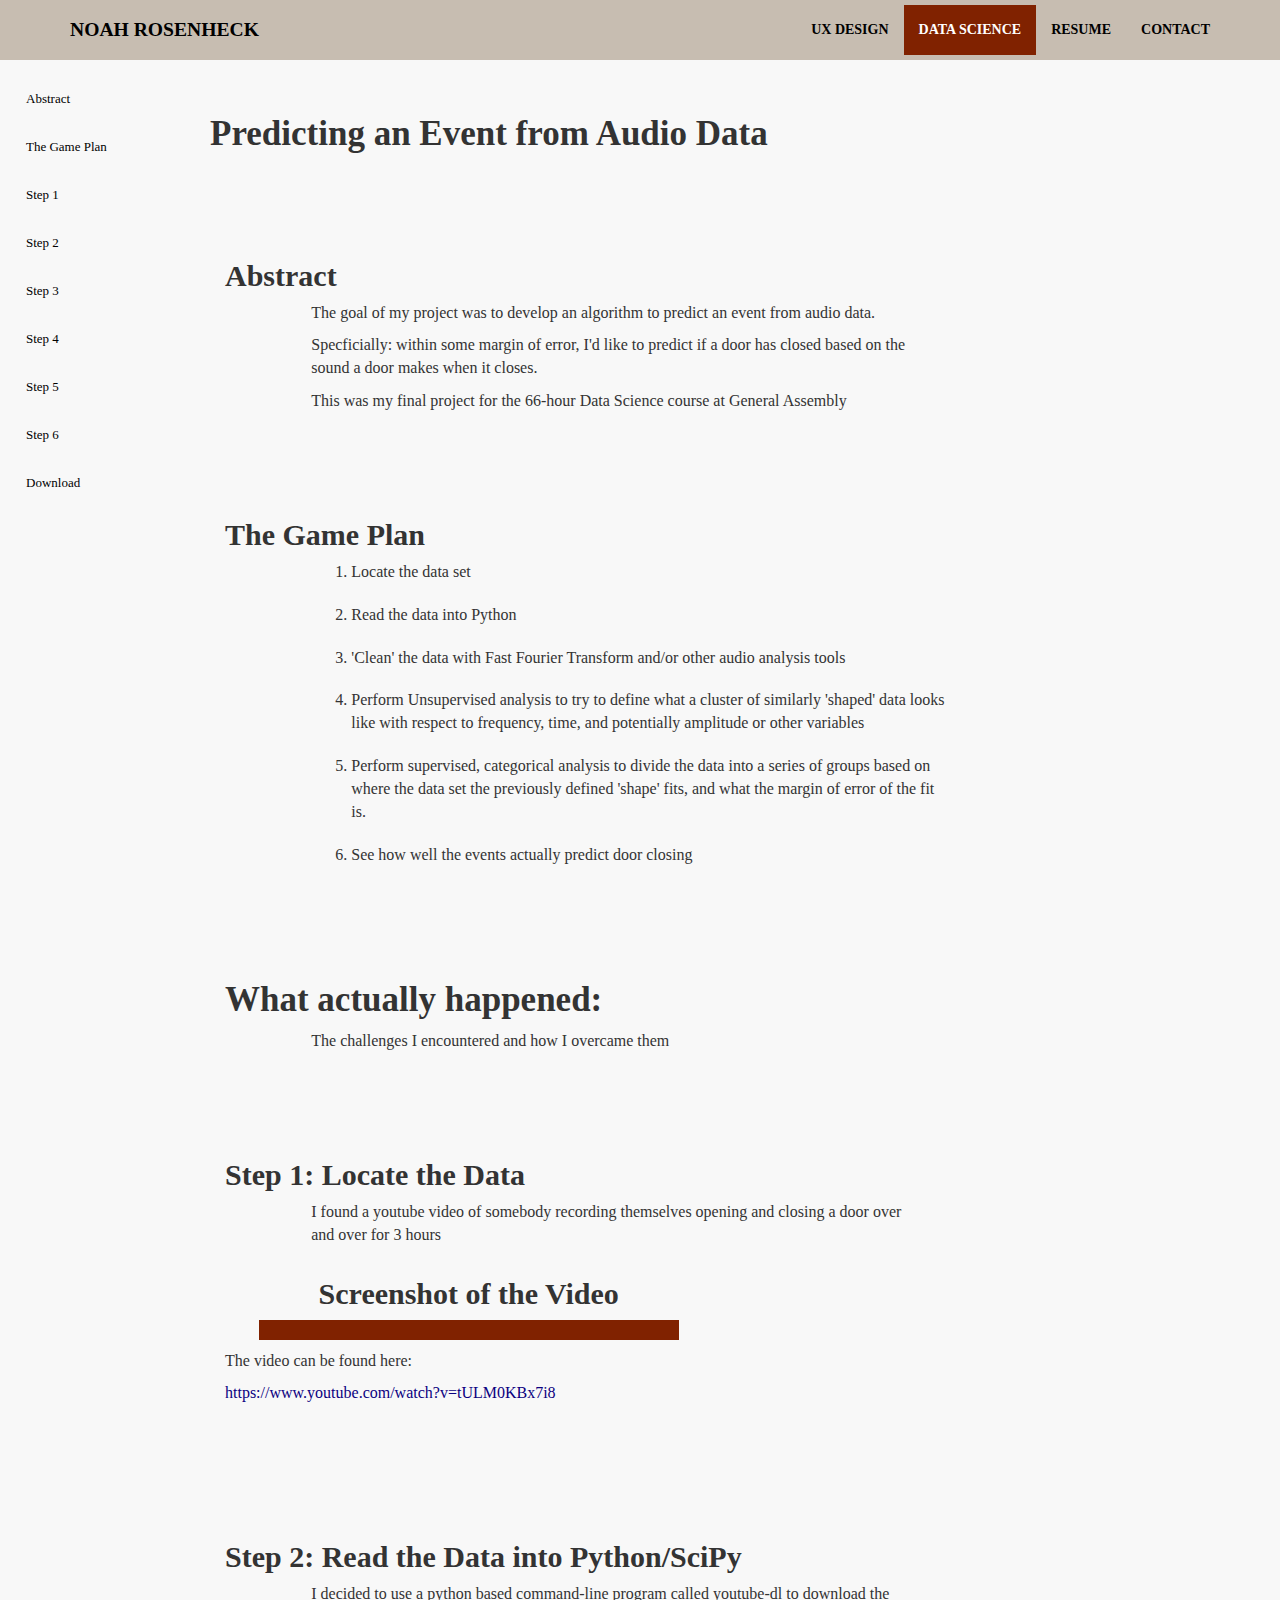
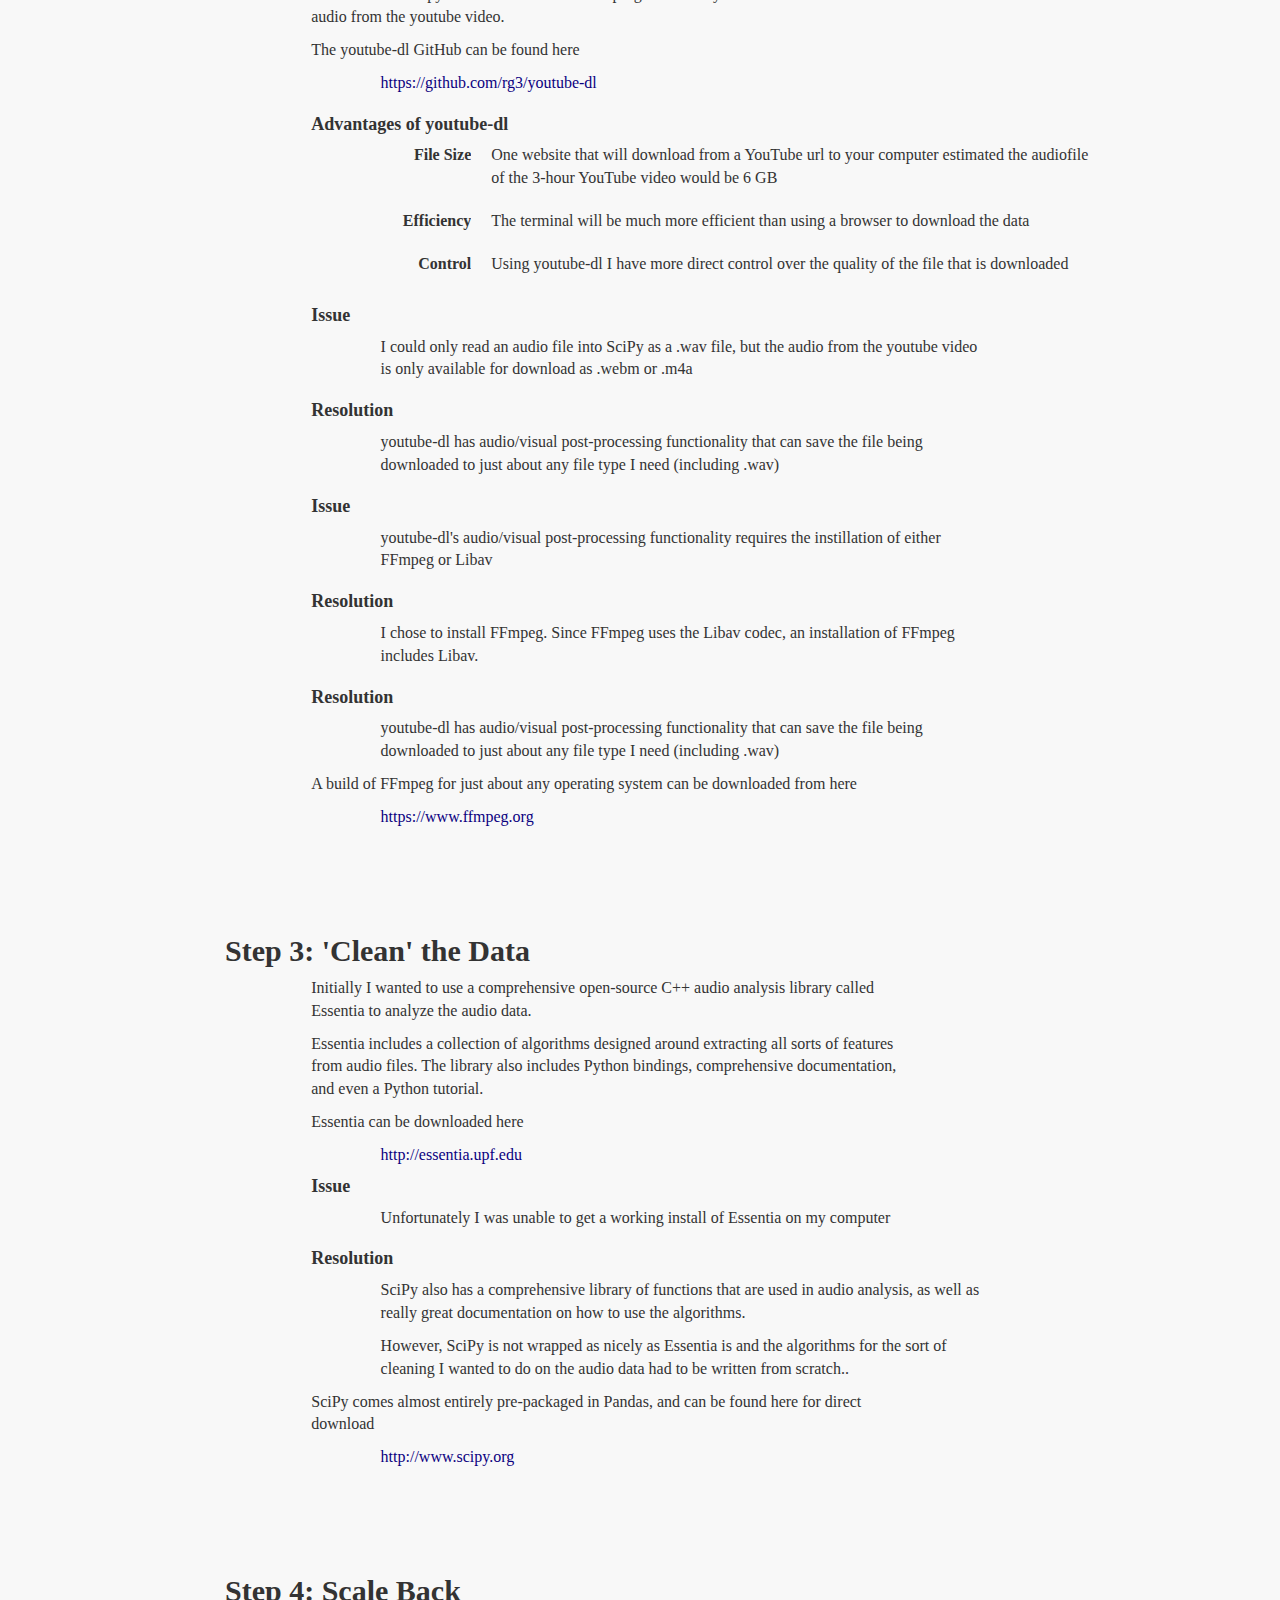
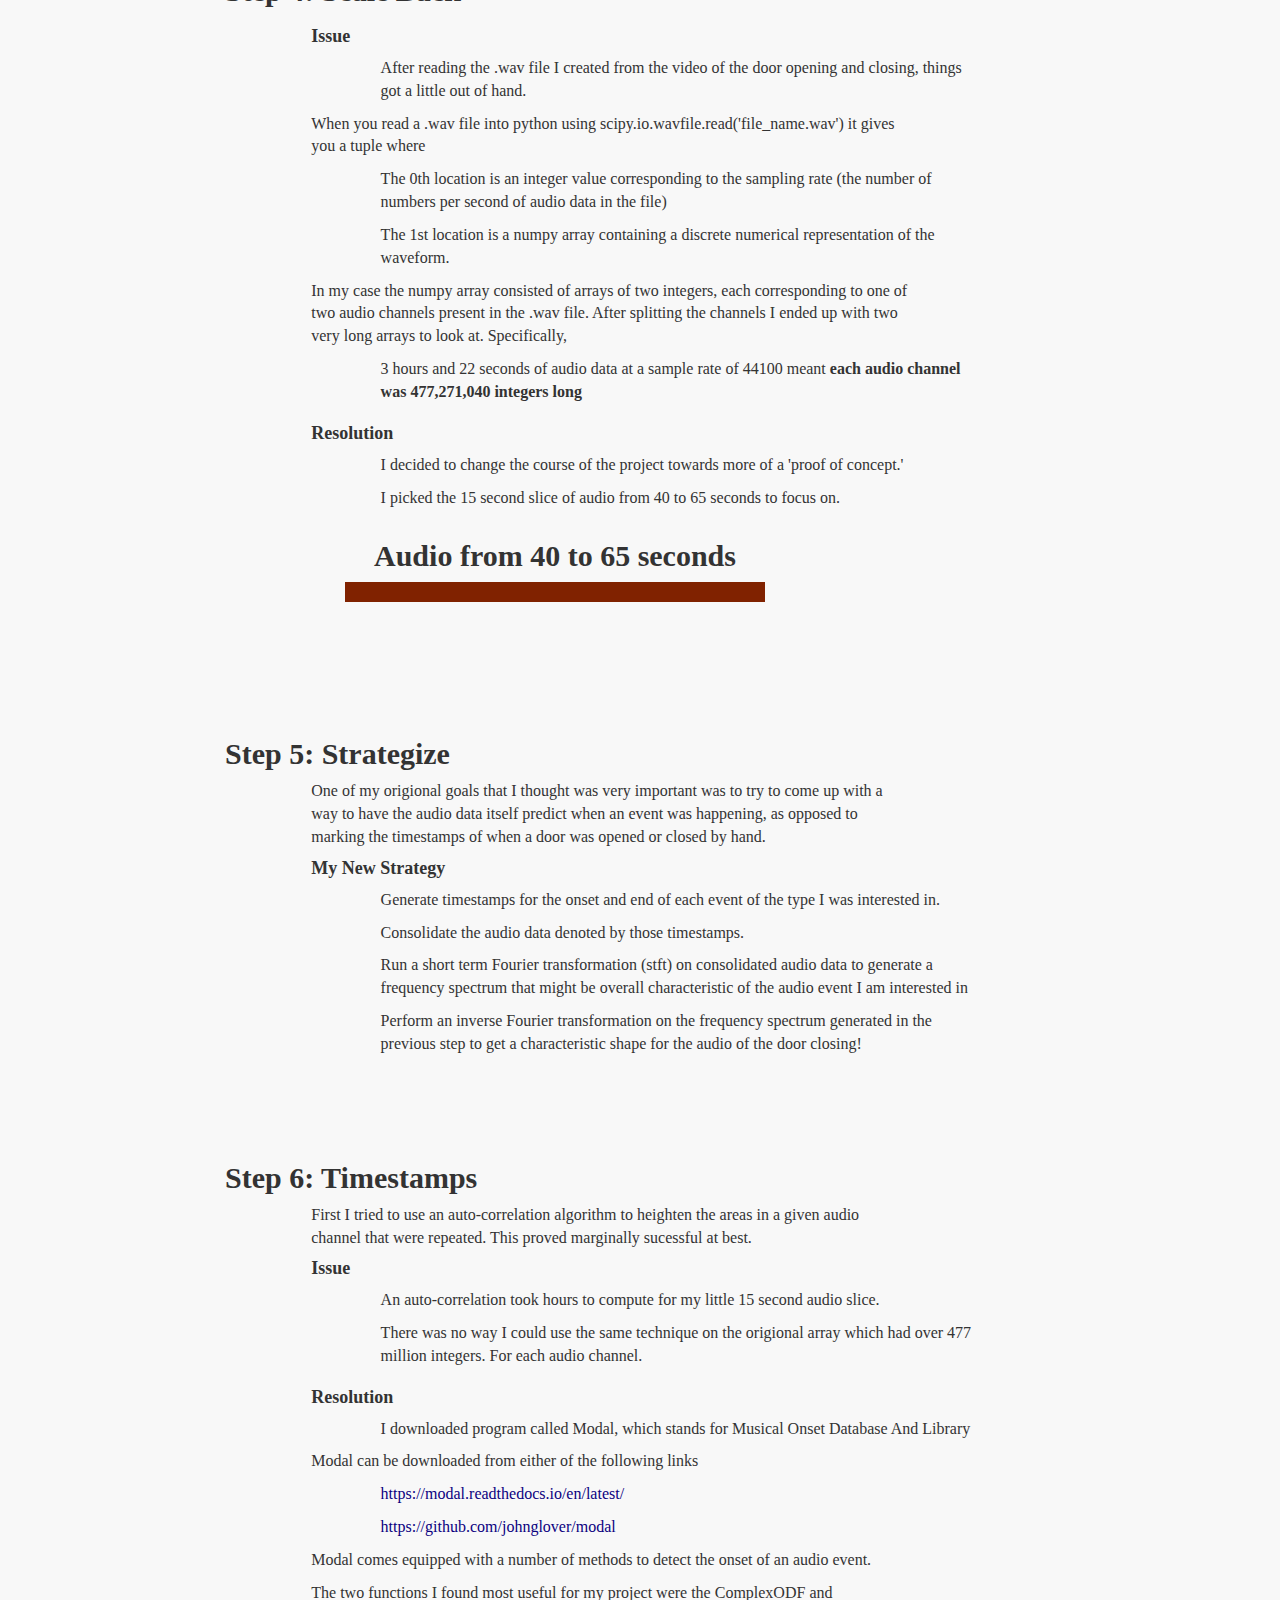
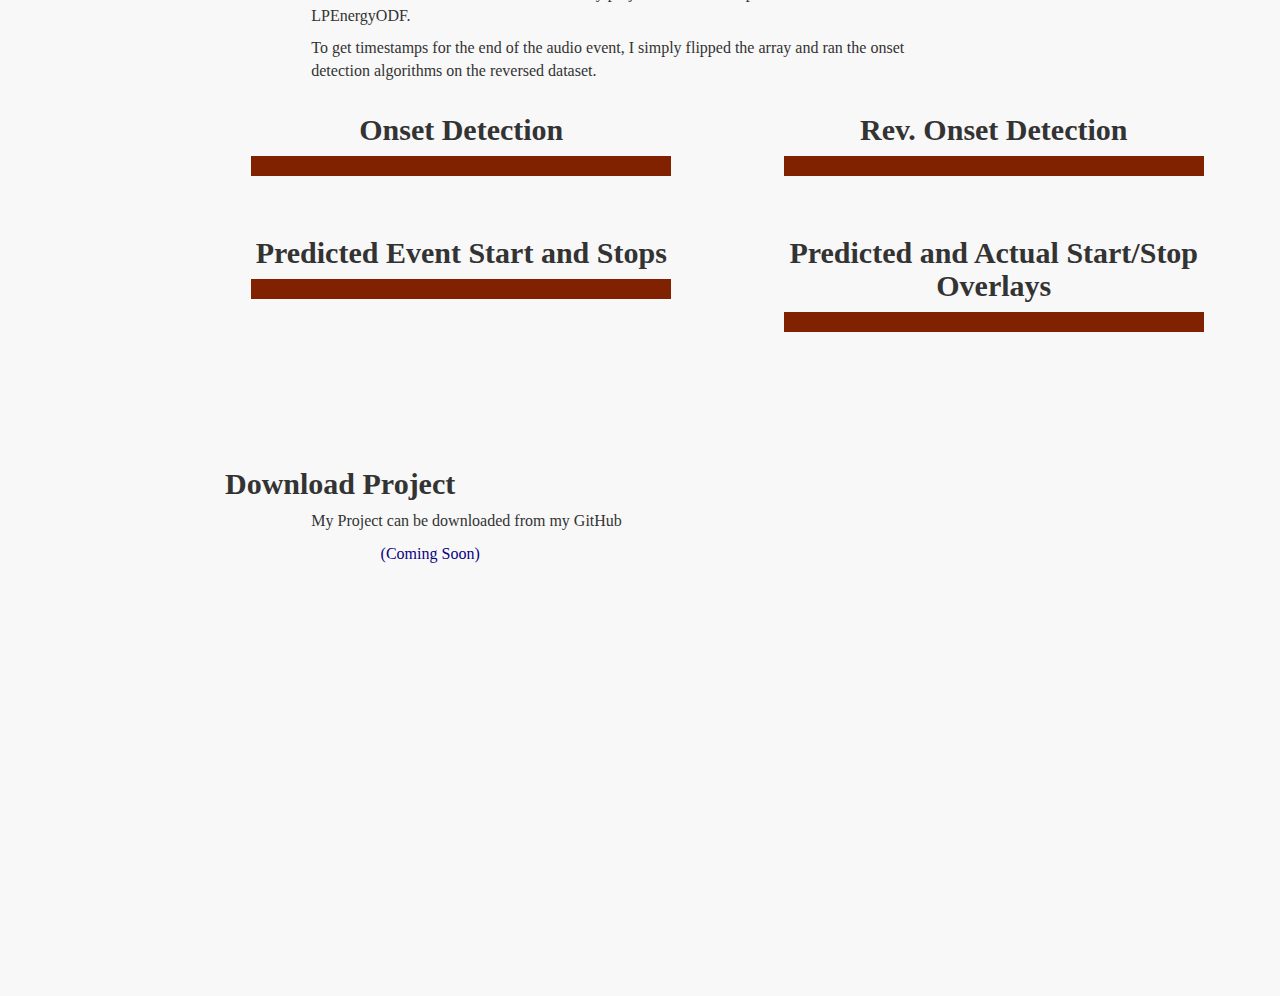
==== pages/data-science.html @ ae2fd538 "first commit" ====
<!DOCTYPE html>
<html lang="en">
  <head>
    <meta charset="utf-8">
    <meta http-equiv="X-UA-Compatible" content="IE=edge">
    <meta name="viewport" content="width=device-width, initial-scale=1">
    <!-- The above 3 meta tags *must* come first in the head; any other head content must come *after* these tags -->
    <title>Noah Rosenheck Data Science Portfolio</title>
    <meta name="description" content="Noah Rosenheck Data Science Project: Unsupervised analysis with SciPy and Modal (Musical Onset Database And Library) of audio data extracted from a video file to predict an event based on the profile of its audio waveform.">

    <meta name="author" content="Noah Rosenheck">

    <meta name="keywords" content="data science, audio analysis, mathematical modeling, SciPy, Fourier Transformation, modal, audio event categorization">


    <!-- Bootstrap core CSS -->
    <link href="../css/bootstrap.css" rel="stylesheet">


    <!-- Custom CSS -->
    <link href="../css/template.css" rel="stylesheet">

    <link href="../css/navbar.css" rel="stylesheet">
    <link href="../css/sidebarPlus.css" rel="stylesheet">
    <link href="../css/buttons.css" rel="stylesheet">

  </head>

  <body id="page-top" class="index">

    <!-- Fixed navbar -->
    <div class="navbar navbar-default navbar-fixed-top">
      <div class="container">
        <div class="navbar-header">
          <button type="button" class="navbar-toggle collapsed" data-toggle="collapse" data-target="#navbarHeader" aria-expanded="false" aria-controls="navbar">
            <span class="sr-only">Toggle navigation</span>
            <span class="icon-bar"></span>
            <span class="icon-bar"></span>
            <span class="icon-bar"></span>
          </button>
          <a class="navbar-brand" href="../index.html">NOAH ROSENHECK</a>
        </div>
        <div id="navbarHeader" class="navbar-collapse collapse">
          <ul class="nav navbar-nav navbar-right">
            <li>
              <a href="ux-design.html">UX Design</a>
            </li>
            <li class="active">
              <a href="#page-top">Data Science<span class="sr-only">(current)</span></a>
            </li>
            <li>
              <a href="noah-rosenheck-resume.html">Resume</a>
            </li>
            <li>
              <a href="contact-me.html">Contact</a>
            </li>
          </ul>
        </div><!--/.nav-collapse -->
      </div>
    </div>

    <div id="wrapper">

      <!-- sidebar -->
      <div id="sidebar-wrapper">
        <nav class="sidebar-nav">
          <ul id="sidebar" class="nav page-scroll">
            
            <!-- <li class="sidebar-brand">
              <a href="#page-top">My Work</a>
            </li> -->
            <li>
              <a href="#abstract">Abstract</a>
            </li>
            <li>
              <a href="#theGamePlan">The Game Plan</a>
            </li>
            <li>
              <a href="#whatActuallyHappened">Step 1</a>
            </li>
            <li>
              <a href="#step2">Step 2</a>
            </li>
            <li>
              <a href="#step3">Step 3</a>
            </li>
            <li>
              <a href="#step4">Step 4</a>
            </li>
            <li>
              <a href="#step5">Step 5</a>
            </li>
            <li>
              <a href="#step6">Step 6</a>
            </li>
            <li>
              <a href="#downloadProject">Download</a>
            </li>

          </ul>
        </nav>
      </div>
      <!-- /#sidebar-wrapper -->

      <!-- Page Content -->
      <div id="page-content-wrapper">
        <div class="container-fluid">


          <!-- Header -->
          <div class="topSection row">
            <div class="container-fluid col-lg-12">
              <h1>Predicting an Event from Audio Data</h1>
            </div>
          </div>




          <section id="abstract">
            <div class="topSection container-fluid">
              <div class="row">
                <div class="col-lg-12">
                  <h2>Abstract</h2>
                </div>
              </div>
              <div class="row">
                <div class="col-md-10 col-md-offset-1">
                  <p>The goal of my project was to develop an algorithm to predict an event from audio data.</p>
                  <p>Specficially: within some margin of error, I'd like to predict if a door has closed based on the sound a door makes when it closes.
                  </p>
                  <p>This was my final project for the 66-hour Data Science course at General Assembly</p>
                </div>
              </div>
            </div>
          </section>

          <section id="theGamePlan">
            <div class="topSection container-fluid">
              <div class="row">
                <div class="col-lg-12 text-center">
                  <h2>The Game Plan</h2>
                </div>
              </div>

              <div class="row">
                <div class="col-md-10 col-md-offset-1">
                  
                  <ol class="numberList">
                    <li>
                      Locate the data set
                    </li>
                    <li>
                      Read the data into Python
                    </li>
                    <li>
                      'Clean' the data with Fast Fourier Transform and/or other audio analysis tools
                    </li>
                    <li>
                      Perform Unsupervised analysis to try to define what a cluster of similarly 'shaped' data looks like with respect to frequency, time, and potentially amplitude or other variables
                    </li>
                    <li>
                      Perform supervised, categorical analysis to divide the data into a series of groups based on where the data set the previously defined 'shape' fits, and what the margin of error of the fit is.
                    </li>
                    <li>
                      See how well the events actually predict door closing
                    </li>
                  </ol>

                </div>
              </div>
            </div>
          </section>


          <div id="whatActuallyHappened" class="topSection container-fluid row">
            <div class="col-lg-12">
              <h1>What actually happened:</h1>
            </div>
            <div class="col-md-10 col-md-offset-1">
              <p>The challenges I encountered and how I overcame them</p>
            </div>
          </div>

          <section id="step1" class="topSection container-fluid row">
            <div class="col-lg-12">
              <h2>Step 1: Locate the Data</h2>
            </div>
            <div class="col-md-10 col-md-offset-1">
              <p>I found a youtube video of somebody recording themselves opening and closing a door over and over for 3 hours</p>
            </div>

            <div id="portfolio" class="container-fluid row">
              <div class="col-md-6 col-md-offset-3 portfolio-item">
                <h2 class="text-center">Screenshot of the Video</h2>
                <a href="#youtubeScreenShot" class="portfolio-link" data-toggle="modal">
                  <img src="../img/dataScience/screenShot.jpg" class="img-responsive" alt="">
                </a>
                <p>The video can be found here:</p>
                <a href="https://www.youtube.com/watch?v=tULM0KBx7i8">
                  <p>https://www.youtube.com/watch?v=tULM0KBx7i8</p>
                </a>
              </div>
            </div>

          </section>


          <section id="step2" class="topSection container-fluid row">
            
            <div class="col-lg-12">
              <h2>Step 2: Read the Data into Python/SciPy</h2>
            </div>

            <div class="col-md-10 col-md-offset-1 row">
              <p>I decided to use a python based command-line program called youtube-dl to download the audio from the youtube video.</p>
              <p>The youtube-dl GitHub can be found here</p>
              <div class="col-md-offset-1">
                <a href="https://github.com/rg3/youtube-dl">
                  <p>https://github.com/rg3/youtube-dl</p>
                </a>
              </div>
            </div> 

            <div class="col-md-10 col-md-offset-1 row">
              <h4>Advantages of youtube-dl</h4>
              <dl class="dl-horizontal sideList">
                <dt>File Size</dt>
                <dd>One website that will download from a YouTube url to your computer estimated the audiofile of the 3-hour YouTube video would be 6 GB</dd>
                <dt>Efficiency</dt>
                <dd>The terminal will be much more efficient than using a browser to download the data</dd>
                <dt>Control</dt>
                <dd>Using youtube-dl I have more direct control over the quality of the file that is downloaded</dd>
              </dl>
            </div>

            <div class="col-md-10 col-md-offset-1 row">
              
              <h4>Issue</h4>
              <div class="col-md-offset-1 row">
                <p>I could only read an audio file into SciPy as a .wav file, but the audio from the youtube video is only available for download as .webm or .m4a</p>
              </div>

              <h4>Resolution</h4>
              <div class="col-md-offset-1 row">
                <p>youtube-dl has audio/visual post-processing functionality that can save the file being downloaded to just about any file type I need (including .wav)</p>
              </div>

              <h4>Issue</h4>
              <div class="col-md-offset-1 row">
                <p>youtube-dl's audio/visual post-processing functionality requires the instillation of either FFmpeg or Libav</p>
              </div>

              <h4>Resolution</h4>
              <div class="col-md-offset-1 row">
                <p>I chose to install FFmpeg. Since FFmpeg uses the Libav codec, an installation of FFmpeg includes Libav.</p>
              </div>

              <h4>Resolution</h4>
              <div class="col-md-offset-1 row">
                <p>youtube-dl has audio/visual post-processing functionality that can save the file being downloaded to just about any file type I need (including .wav)</p>
              </div>

              <p>A build of FFmpeg for just about any operating system can be downloaded from here</p>
              <div class="col-md-offset-1">
                <a href="https://www.ffmpeg.org">
                  <p>https://www.ffmpeg.org</p>
                </a>
              </div>
            </div>
          
          </section>

          <section id="step3" class="topSection container-fluid row">
            
            <div class="col-lg-12">
              <h2>Step 3: 'Clean' the Data</h2>
            </div>

            <div class="col-md-10 col-md-offset-1 row">
              <p>Initially I wanted to use a comprehensive open-source C++ audio analysis library called Essentia to analyze the audio data.</p>
              <p>Essentia includes a collection of algorithms designed around extracting all sorts of features from audio files. The library also includes Python bindings, comprehensive documentation, and even a Python tutorial.</p>

              <p>Essentia can be downloaded here</p>
              <div class="col-md-offset-1">
                <a href="http://essentia.upf.edu">
                  <p>http://essentia.upf.edu</p>
                </a>
              </div>

              <h4>Issue</h4>
              <div class="col-md-offset-1 row">
                <p>Unfortunately I was unable to get a working install of Essentia on my computer</p>
              </div>

              <h4>Resolution</h4>
              <div class="col-md-offset-1 row">
                <p>SciPy also has a comprehensive library of functions that are used in audio analysis, as well as really great documentation on how to use the algorithms.</p>
                <p>However, SciPy is not wrapped as nicely as Essentia is and the algorithms for the sort of cleaning I wanted to do on the audio data had to be written from scratch..</p>
              </div>
              
              <p>SciPy comes almost entirely pre-packaged in Pandas, and can be found here for direct download</p>
              <div class="col-md-offset-1">
                <a href="http://www.scipy.org">
                  <p>http://www.scipy.org</p>
                </a>
              </div>
            </div>

          </section>

          <section id="step4" class="topSection container-fluid row">
            
            <div class="col-lg-12">
              <h2>Step 4: Scale Back</h2>
            </div>

            <div class="col-md-10 col-md-offset-1 row">
              <h4>Issue</h4>
              <div class="col-md-offset-1 row">
                <p>After reading the .wav file I created from the video of the door opening and closing, things got a little out of hand.</p>
              </div>

              <p>When you read a .wav file into python using scipy.io.wavfile.read('file_name.wav') it gives you a tuple where</p>
              <div class="col-md-offset-1 row">
                <p>The 0th location is an integer value corresponding to the sampling rate (the number of numbers per second of audio data in the file)</p>
                <p>The 1st location is a numpy array containing a discrete numerical representation of the waveform.</p>
              </div>

              <p>In my case the numpy array consisted of arrays of two integers, each corresponding to one of two audio channels present in the .wav file. After splitting the channels I ended up with two very long arrays to look at. Specifically,</p>
              <div class="col-md-offset-1 row">
                <p>3 hours and 22 seconds of audio data at a sample rate of 44100 meant <strong>each audio channel was 477,271,040 integers long</strong></p>
              </div>

              <h4>Resolution</h4>
              <div class="col-md-offset-1 row">
                <p>I decided to change the course of the project towards more of a 'proof of concept.'</p>
                <p>I picked the 15 second slice of audio from 40 to 65 seconds to focus on.</p>
              </div>
            </div>

            <div id="portfolio" class="container-fluid row">
              <div class="col-sm-8 col-sm-offset-2 portfolio-item">
                <h2 class="text-center">Audio from 40 to 65 seconds</h2>
                <a href="#audio40to65" class="portfolio-link" data-toggle="modal">
                  <img src="../img/dataScience/audioSample40to65.png" class="img-responsive" alt="">
                </a>
              </div>
            </div>

          </section>

          <section id="step5" class="topSection container-fluid row">
            
            <div class="col-lg-12">
              <h2>Step 5: Strategize</h2>
            </div>
            
            <div class="col-md-10 col-md-offset-1 row">
              <p>One of my origional goals that I thought was very important was to try to come up with a way to have the audio data itself predict when an event was happening, as opposed to marking the timestamps of when a door was opened or closed by hand.</p>

              <h4>My New Strategy</h4>
              <div class="col-md-offset-1 row">
                <p>Generate timestamps for the onset and end of each event of the type I was interested in.</p>
                <p>Consolidate the audio data denoted by those timestamps.</p>
                <p>Run a short term Fourier transformation (stft) on consolidated audio data to generate a frequency spectrum that might be overall characteristic of the audio event I am interested in</p>
                <p>Perform an inverse Fourier transformation on the frequency spectrum generated in the previous step to get a characteristic shape for the audio of the door closing!</p>
              </div>
            </div>

          </section>

          <section id="step6" class="topSection container-fluid row">
            
            <div class="col-lg-12">
              <h2>Step 6: Timestamps</h2>
            </div>

            <div class="col-md-10 col-md-offset-1 row">
              <p>First I tried to use an auto-correlation algorithm to heighten the areas in a given audio channel that were repeated. This proved marginally sucessful at best.</p>
              
              <h4>Issue</h4>
              <div class="col-md-offset-1 row">
                <p>An auto-correlation took hours to compute for my little 15 second audio slice.</p>
                <p>There was no way I could use the same technique on the origional array which had over 477 million integers. For each audio channel.</p>
              </div>

              <h4>Resolution</h4>
              <div class="col-md-offset-1 row">
                <p>I downloaded program called Modal, which stands for Musical Onset Database And Library</p>
              </div>

              <p>Modal can be downloaded from either of the following links</p>
              <div class="col-md-offset-1">
                <a href="https://modal.readthedocs.io/en/latest/">
                  <p>https://modal.readthedocs.io/en/latest/</p>
                </a>
              </div>
              <div class="col-md-offset-1">
                <a href="https://github.com/johnglover/modal">
                  <p>https://github.com/johnglover/modal</p>
                </a>
              </div>

              <p>Modal comes equipped with a number of methods to detect the onset of an audio event.</p>
              <p>The two functions I found most useful for my project were the ComplexODF and LPEnergyODF.</p>
              <p>To get timestamps for the end of the audio event, I simply flipped the array and ran the onset detection algorithms on the reversed dataset.</p>
            </div>

            <div id="portfolio" class="row">             
              <div class="col-sm-6 container portfolio-item">
                <h2 class="text-center">Onset Detection</h2>
                <a href="#onsetDetect" class="portfolio-link" data-toggle="modal">
                  <img src="../img/dataScience/onsetDetection.png" class="img-responsive" alt="">
                </a>
              </div>

              <div class="col-sm-6 container portfolio-item">
                <h2 class="text-center">Rev. Onset Detection</h2>
                <a href="#revOnsetDetect" class="portfolio-link" data-toggle="modal">
                  <img src="../img/dataScience/reverseOnsetDetection.png" class="img-responsive" alt="">
                </a>
              </div>

              <div class="col-sm-6 container portfolio-item">
                <h2 class="text-center">Predicted Event Start and Stops</h2>
                <a href="#predStartStop" class="portfolio-link" data-toggle="modal">
                  <img src="../img/dataScience/predictedStartStops.png" class="img-responsive" alt="">
                </a>
              </div>

              <div class="col-sm-6 container portfolio-item">
                <h2 class="text-center">Predicted and Actual Start/Stop Overlays</h2>
                <a href="#audioStartStop" class="portfolio-link" data-toggle="modal">
                  <img src="../img/dataScience/audioWithStartStops.png" class="img-responsive" alt="">
                </a>
              </div>
            </div>

          </section>

          <section id="downloadProject" class="topSection bottomSection container-fluid row">
            
            <div class="col-lg-12">
              <h2>Download Project</h2>
            </div>

            <div class="col-md-10 col-md-offset-1 row">
              <p>My Project can be downloaded from my GitHub</p>
              <div class="col-md-offset-1">
                <a href="https://github.com/kazneus">
                  <p>(Coming Soon)</p>
                </a>
              </div>
            </div>

          </section>

        </div>
      </div>
      <!-- /#page-content-wrapper -->

    </div>
    <!-- /#wrapper -->

    <div class="portfolio-modal modal fade" id="youtubeScreenShot" tabindex="-1" role="dialog" aria-hidden="true">
      <div class="modal-content">
        
        <div class="containter">
          <div class="close-modal pull-right" data-dismiss="modal">
            <div class="lr">
              <div class="rl">
              </div>
            </div>
          </div>
        </div>
        
        <div class="container">
          <div class="topSection row">
            <div class="col-lg-12">
              <div class="modal-body">
                <h2>Screenshot from the YouTube Video</h2>
                <div>
                  <img src="../img/dataScience/screenShot.jpg" class="img-centered" alt="" data-dismiss="modal">
                </div>
                <button type="button" class="btn btn-lg" data-dismiss="modal"><i class="fa fa-times"></i>Close</button>
              </div>
            </div>
          </div>
        </div>
      </div>
    </div>

    <div class="portfolio-modal modal fade" id="audio40to65" tabindex="-1" role="dialog" aria-hidden="true">
      <div class="modal-content">
        
        <div class="containter">
          <div class="close-modal pull-right" data-dismiss="modal">
            <div class="lr">
              <div class="rl">
              </div>
            </div>
          </div>
        </div>
        
        <div class="container">
          <div class="topSection row">
            <div class="col-lg-12">
              <div class="modal-body">
                <h2>Audio Waveform from 40 to 65 Seconds</h2>
                <div>
                  <img src="../img/dataScience/audioSample40to65.png" class="img-centered" alt="" data-dismiss="modal">
                </div>
                <button type="button" class="btn btn-lg" data-dismiss="modal"><i class="fa fa-times"></i>Close</button>
              </div>
            </div>
          </div>
        </div>
      </div>
    </div>

    <div class="portfolio-modal modal fade" id="onsetDetect" tabindex="-1" role="dialog" aria-hidden="true">
      <div class="modal-content">
        
        <div class="containter">
          <div class="close-modal pull-right" data-dismiss="modal">
            <div class="lr">
              <div class="rl">
              </div>
            </div>
          </div>
        </div>
        
        <div class="container">
          <div class="topSection row">
            <div class="col-lg-12">
              <div class="modal-body">
                <h2>Onset Detection</h2>
                <div>
                  <img src="../img/dataScience/onsetDetection.png" class="img-centered" alt="" data-dismiss="modal">
                </div>
                <button type="button" class="btn btn-primary" data-dismiss="modal"><i class="fa fa-times"></i>Close</button>
              </div>
            </div>
          </div>
        </div>
      </div>
    </div>

    <div class="portfolio-modal modal fade" id="revOnsetDetect" tabindex="-1" role="dialog" aria-hidden="true">
      <div class="modal-content">
        
        <div class="containter">
          <div class="close-modal pull-right" data-dismiss="modal">
            <div class="lr">
              <div class="rl">
              </div>
            </div>
          </div>
        </div>
        
        <div class="container">
          <div class="topSection row">
            <div class="col-lg-12">
              <div class="modal-body">
                <h2>Reverse Onset Detection</h2>
                <div>
                  <img src="../img/dataScience/reverseOnsetDetection.png" class="img-centered" alt="" data-dismiss="modal">
                </div>
                <button type="button" class="btn btn-lg" data-dismiss="modal"><i class="fa fa-times"></i>Close</button>
              </div>
            </div>
          </div>
        </div>
      </div>
    </div>

    <div class="portfolio-modal modal fade" id="predStartStop" tabindex="-1" role="dialog" aria-hidden="true">
      <div class="modal-content">
        
        <div class="containter">
          <div class="close-modal pull-right" data-dismiss="modal">
            <div class="lr">
              <div class="rl">
              </div>
            </div>
          </div>
        </div>

        <div class="container">
          <div class="topSection row">
            <div class="col-lg-12">
              <div class="modal-body">
                <h2>Predicted Audio-Event Start and Stop Times</h2>
                <div>
                  <img src="../img/dataScience/predictedStartStops.png" class="img-centered" alt="" data-dismiss="modal">
                </div>
                <button type="button" class="btn btn-primary" data-dismiss="modal"><i class="fa fa-times"></i>Close</button>
              </div>
            </div>
          </div>
        </div>
      </div>
    </div>

    <div class="portfolio-modal modal fade" id="audioStartStop" tabindex="-1" role="dialog" aria-hidden="true">
      <div class="modal-content">
        
        <div class="containter">
          <div class="close-modal pull-right" data-dismiss="modal">
            <div class="lr">
              <div class="rl">
              </div>
            </div>
          </div>
        </div>

        <div class="container">
          <div class="topSection row">
            <div class="col-lg-12">
              <div class="modal-body">
                <h2>Predicted and Actual Start/Stop Overlays</h2>
                <div>
                  <img src="../img/dataScience/audioWithStartStops.png" class="img-centered" alt="" data-dismiss="modal">
                </div>
                <button type="button" class="btn btn-primary" data-dismiss="modal"><i class="fa fa-times"></i>Close</button>
              </div>
            </div>
          </div>
        </div>
      </div>
    </div>






    <!-- Scroll to Top Button (Only visible on small and extra-small screen sizes) -->
    <!-- <div class="scroll-top page-scroll visible-xs visible-sm"> -->
    <div class="scroll-top page-scroll visible-xs">
      <a class="btn btn-primary" href="#page-top">
        <span class="glyphicon glyphicon-chevron-up"></span>
      </a>
    </div>


    <!-- Bootstrap core JavaScript ====================================== -->
    <!-- Placed at the end of the document so the pages load faster -->
    <script src="https://ajax.googleapis.com/ajax/libs/jquery/1.11.3/jquery.min.js"></script>

    <script>window.jQuery || document.write('<script src="../js/jquery.js"><\/script>')</script>

    <!-- Bootstrap Core JavaScript -->
    <script src="../js/bootstrap.min.js"></script>

    <!-- Menu Toggle Script -->
    <script>
    $("#menu-toggle").click(function(e) {
        e.preventDefault();
        $("#wrapper").toggleClass("toggled");
    });
    </script>

    <!-- Plugin JavaScript -->
    <script src="http://cdnjs.cloudflare.com/ajax/libs/jquery-easing/1.3/jquery.easing.min.js"></script>
    <script src="../js/classie.js"></script>
    <script src="../js/cbpAnimatedHeader.js"></script>

    <!-- Contact Form JavaScript -->
    <script src="../js/jqBootstrapValidation.js"></script>
    <script src="../js/contact_me.js"></script>

    <!-- Custom Theme JavaScript -->
    <script src="../js/SCRATCH.js"></script>

    <script>
    $('body').scrollspy({
    target: '.sidebar-nav',
    offset: 40
    });
    </script>


  </body>
</html>
---- css/template.css ----
/*!
 * Start Bootstrap - Freelancer Bootstrap Theme (http://startbootstrap.com)
 * Code licensed under the Apache License v2.0.
 * For details, see http://www.apache.org/licenses/LICENSE-2.0.
 */

body {
    overflow-x: hidden;
    font-family: "helvetica Neue";
    /*font-family: 'Computer Modern Serif';*/
    background-color: #f8f8f8;
}

.numberList > li {
    font-size: 16px;
    margin-bottom: 20px;
    max-width: 600px;
}

.sideList > dt,
.sideList > dd {
    font-size: 16px;
    font-style: normal;
    max-width: 600px;
}

.sideList > dd {
    margin-bottom: 20px;
}

p {
    font-size: 16px;
    max-width: 600px;
}

p.small {
    font-size: 14px;
}

a,
a:hover,
a:focus,
a:active,
a.active {
    outline: 0;
    color: #0B0080;
}

h1 {
    display: block;
    /*text-transform: uppercase;*/
    font-size: 2.5em;
    font-weight: 700;
    /*text-align: center;*/
    text-align: left;
}

h2,
h3,
h4,
h5,
h6 {
    text-align: left;
    font-weight: 700;
    /*padding-bottom: 20px;*/
}

.img-centered {
    margin: 0 auto;
}

.text-centered {
    text-align: center;
}

.topSection {
    padding-top: 75px;
}

.bottomSection {
    padding-bottom: 400px;
}

header .container-fluid {
    text-align: left;
    /*padding-top: 75px;*/
    /*padding-bottom: 50px;*/
}

section {
    /*padding-bottom: 50px;*/
    /*padding-top: 75px;*/
}

.footer {
  position: absolute;
  bottom: 0;
  width: 100%;
  /* Set the fixed height of the footer here */
  height: 100px;
  /*background-color: #f8f8f8;*/
  background-color: #fff;

  margin-top: 50px;
  border-top: 50px;
  /*outline: 5px solid black;*/
  /*z-index: 2000;*/
}

/* ========================== Portfolio Stuff ========================== */

#portfolio .portfolio-item {
    right: 0;
    margin: 0 0 15px;
    /*outline: 2px solid black;*/
}

#portfolio .portfolio-header {
    margin-top: 80px;
}

#portfolio .portfolio-item .portfolio-link {
    display: block;
    position: relative;
    /*margin: 0 auto;*/
    max-width: 400px;
    /*max-width: 500px;*/

    /*max-height: 600px;*/

    margin: 20px auto;
    outline: 10px solid;
    outline-color: #802200;
}

#portfolio .project-item .portfolio-link,
#portfolio .project-item .portfolio-link span {
    display: block;
    position: relative;
    margin: 0 auto;
    max-width: 400px;
}

#portfolio .portfolio-item .portfolio-link .caption {
    position: absolute;
    width: 100%;
    height: 100%;
    opacity: 0;
    background: rgba(128,34,0,.5);
    -webkit-transition: all ease .2s;
    -moz-transition: all ease .2s;
    transition: all ease .2s;
}

#portfolio .portfolio-item .portfolio-link .caption:hover {
    opacity: 1;
}

#portfolio .portfolio-item .portfolio-link .caption .caption-content {
    position: absolute;
    top: 50%;
    width: 100%;
    height: 20px;
    margin-top: -12px;
    text-align: center;
    font-size: 20px;
    color: #fff;
}

#portfolio .portfolio-item .portfolio-link .caption .caption-content h3,
#portfolio .portfolio-item .portfolio-link .caption .caption-content h4 {
    margin: 0;
    text-align: center;
}

#portfolio * {
    /*z-index: 2;*/
}

@media(min-width:767px) {
    #portfolio .portfolio-item {
        margin: 0 0 30px;
    }
}

.portfolio-modal .modal-content {
    /*padding: 100px 0;*/
    min-height: 100%;
    /*border: 0;*/
    /*border-radius: 0;*/
    /*text-align: center;*/
    background-clip: border-box;
    -webkit-box-shadow: none;
    box-shadow: none;
    background-color: #f8f8f8;
    overflow-x: scroll;
}


.portfolio-modal .modal-content h2 {
    margin: 0;
    font-size: 3em;
}

.portfolio-modal .modal-content a {
    font-size: 16px;
}

.topPad {
    margin-top: 16px;
}

.portfolio-modal .modal-content img {
    margin-bottom: 30px;
    cursor: pointer;
    max-width: 1200px;
    margin-right: 50px;
}

.portfolio-modal .modal-content .item-details {
    margin: 30px 0;
}

.portfolio-modal .close-modal {
    /*position: absolute;*/
    /*width: 100%;*/
    /*position: relative;*/
    /*top: 25px;
    right: 25px;
    width: 75px;
    height: 75px;*/
    /*background-color: transparent;*/
    cursor: pointer;
    /*background-color: #802200;*/
    /*margin-left: 30px;*/
    margin: 30px;
    /*margin-top: 30px;*/
    /*margin-left: 1220px;*/
}

.portfolio-modal .close-modal .lr {
    z-index: 1051;
    width: 5px;
    height: 25px;
    /*margin-left: 35px;*/
    /*background-color: #2c3e50;*/
    /*background-color: #fff;*/
    background-color: #802200;
    -webkit-transform: rotate(45deg);
    -ms-transform: rotate(45deg);
    transform: rotate(45deg);
}

.portfolio-modal .close-modal .lr .rl {
    z-index: 1052;
    width: 5px;
    height: 25px;
    /*background-color: #2c3e50;*/
    /*background-color: #fff;*/
    background-color: #802200;
    -webkit-transform: rotate(90deg);
    -ms-transform: rotate(90deg);
    transform: rotate(90deg);
}

.project-modal .modal-content {
    min-height: 100%;
    background-clip: border-box;
    -webkit-box-shadow: none;
    box-shadow: none;
    background-color: #f8f8f8;
}

.portfolio-modal .modal-content .right50 {
    /*padding-left: 50px;*/
    margin-left: 50px;
}

@media(max-width:900px) {
    .portfolio-modal .modal-content .right50 {
        margin-left: 10px;
        margin-right: 10px;
    }

    .portfolio-modal .modal-content:p {
        /*margin-right: 10px;*/
        width: 100%;
    }
}

.portfolio-modal .modal-content .small-picture img {
    display: block;
    position: relative;
    max-width: 400px;
    max-height: 400px;

    margin: 50px auto;
    outline: 10px solid;
    outline-color: #802200;
}

.project-modal .close-modal {
    cursor: pointer;
    margin-left: 30px;
    margin-top: 30px;
}

.project-modal .close-modal .lr {
    z-index: 1061;
    width: 5px;
    height: 25px;
    margin-left: 35px;
    background-color: #802200;
    -webkit-transform: rotate(45deg);
    -ms-transform: rotate(45deg);
    transform: rotate(45deg);
}

.project-modal .close-modal .lr .rl {
    z-index: 1062;
    width: 5px;
    height: 25px;
    margin-left: 35px;
    -webkit-transform: rotate(90deg);
    -ms-transform: rotate(90deg);
    transform: rotate(90deg);
}

/* ========================== Portfolio Stuff END ========================== */


/* ========================== ContactMe Stuff  ========================== */
.floating-label-form-group {
    position: relative;
    /*margin-bottom: 0;*/
    margin-right: 20px;
    padding-bottom: .5em;
    /*border-bottom: 2px solid #802200;*/
    border: 2px solid #802200;
    max-width: 900px;
}

.floating-label-form-group input,
.floating-label-form-group textarea {
    z-index: 1;
    position: relative;
    padding-right: 0;
    padding-left: 0;
    border: 0;
    border-radius: 0;
    font-size: 1.5em;
    background: 0 0;
    box-shadow: none!important;
    resize: none;
}

.floating-label-form-group label {
    display: block;
    z-index: 0;
    position: relative;
    top: 2em;
    margin: 0;
    font-size: .85em;
    line-height: 1.764705882em;
    vertical-align: middle;
    vertical-align: baseline;
    opacity: 0;
    -webkit-transition: top .3s ease,opacity .3s ease;
    -moz-transition: top .3s ease,opacity .3s ease;
    -ms-transition: top .3s ease,opacity .3s ease;
    transition: top .3s ease,opacity .3s ease;
}

.floating-label-form-group::not(:first-child) {
    padding-left: 14px;
    /*border-left: 5px solid #eee;*/
}

.floating-label-form-group-with-value label {
    top: 0;
    opacity: 1;
}

.floating-label-form-group-with-focus label {
    /*color: #18bc9c;*/
    color: #802200;
}

form .row:first-child .floating-label-form-group {
    /*border-top: 2px solid #802200;*/
}
/* ========================== ContactMe Stuff END ========================== */


/* ========================== Homepage Stuff ========================== */

.homepage .section-link h1 {
    text-align: center;
    line-height: 100px;

}

.homepage .section-link a,
.homepage .section-link a:hover,
.homepage .section-link a:active,
.homepage .section-link a:focus {
    /*text-align: center;*/
    text-decoration: none;
    /*line-height: 200px;*/

    display: block;
    position: relative;
    /*max-width: 300px;*/
    /*max-height: 350px;*/
}

/*.neg {
    background-color: #000;
    color: #fff;

    outline: 5px solid #c7bdb1;
}*/

.pos,
.neg {
    /*background-color: #fff;*/
    background-color: #c7bdb1;

    color: #000;
    outline: 5px solid #000;
}

#myCloseUp .headshot {
    right: 0;
    margin: 0 0 15px;
}

#myCloseUp .headshot a {
    display: block;
    position: relative;
    max-width: 300px;
    max-height: 350px;

    margin: 20px auto;
    outline: 10px solid;
    outline-color: #802200;
}

#myCloseUp .headshot a a {
    outline: 1px solid #fff;
}
---- css/navbar.css ----
/*
NAVBAR OPTIONS: Collected options relevant to Noah's Homepage Template

*/

/* ==================== Navbar Options: Bootstrap ==================== */
.navbar-brand {
  float: left;
  height: 50px;
  padding: 15px 15px;
  font-size: 18px;
  line-height: 20px;
}
/* ==================== navbar-default options ==================== */
.navbar-default {
  background-color: #c7bdb1;
  /*background-color: #f8f8f8;*/
  /*border-color: #e7e7e7;*/
  /*outline: solid #802200 1px;*/
}
.navbar-default .navbar-brand {
  /*color: #777;*/
  color: #000;
}

/* ========= Mouseover ========= */

.navbar-default .navbar-brand:hover,
.navbar-default .navbar-brand:focus {
  /*color: #5e5e5e;*/
  color: #000;
  background-color: transparent;
  text-decoration: underline;
}
.navbar-default .navbar-text {
  /*color: #777;*/
  color: #000;
}
.navbar-default .navbar-nav > li > a {
  /*color: #777;*/
  color: #000;
}

/* ========= Mouseover ========= */

.navbar-default .navbar-nav > li > a:hover,
.navbar-default .navbar-nav > li > a:focus {
  /*color: #333;*/
  text-decoration: underline;
  /*background-color: transparent;*/
  /*background-color: #fff;*/
  cursor: pointer;
}

/* ========= Current Link ========= */

.navbar-default .navbar-brand > .active > a,
.navbar-default .navbar-brand > .active > a:hover,
.navbar-default .navbar-brand > .active > a:focus {
  color: #000;
  background-color: #802200;
}

.navbar-default .navbar-nav > .active > a,
.navbar-default .navbar-nav > .active > a:hover,
.navbar-default .navbar-nav > .active > a:focus {
  /*color: #555;*/
  /*background-color: #e7e7e7;*/
  /*color: #000;*/
  /*text-decoration: underline;*/
  background-color: transparent;
  /*font-size: 1.5em;*/
  color: #fff;
  background-color: #802200;
}
.navbar-default .navbar-nav > .disabled > a,
.navbar-default .navbar-nav > .disabled > a:hover,
.navbar-default .navbar-nav > .disabled > a:focus {
  /*color: #ccc;*/
  color: #000;
  /*text-decoration: underline;*/
  background-color: transparent;
}

/* ==================== Burger Menu Button Options ==================== */

.navbar-default .navbar-toggle {
  /*border-color: #ddd;*/
  border-color: #000;
}
.navbar-default .navbar-toggle:hover {
  /*background-color: #ddd;*/
  background-color: transparent;
}
.navbar-default .navbar-toggle:focus {
  /*background-color: #000;*/
  /*background-color: transparent;*/
  background-color: #ddd9d6;
}
.navbar-default .navbar-toggle .icon-bar {
  /*background-color: #888;*/
  background-color: #000;
}
/* ==================== Burger Menu Button Options End ==================== */

.navbar-default .navbar-collapse,
.navbar-default .navbar-form {
  /*border-color: #e7e7e7;*/
}
.navbar-default .navbar-nav > .open > a,
.navbar-default .navbar-nav > .open > a:hover,
.navbar-default .navbar-nav > .open > a:focus {
  /*color: #555;*/
  /*background-color: #e7e7e7;*/
  background-color: transparent;
}
@media (max-width: 767px) {
  .navbar-default .navbar-nav .open .dropdown-menu > li > a {
    /*color: #777;*/
    color: #000;
  }
  .navbar-default .navbar-nav .open .dropdown-menu > li > a:hover,
  .navbar-default .navbar-nav .open .dropdown-menu > li > a:focus {
    /*color: #333;*/
    color: #000;
    background-color: transparent;
  }
  .navbar-default .navbar-nav .open .dropdown-menu > .active > a,
  .navbar-default .navbar-nav .open .dropdown-menu > .active > a:hover,
  .navbar-default .navbar-nav .open .dropdown-menu > .active > a:focus {
    /*color: #555;*/
    /*background-color: #e7e7e7;*/
  }
  .navbar-default .navbar-nav .open .dropdown-menu > .disabled > a,
  .navbar-default .navbar-nav .open .dropdown-menu > .disabled > a:hover,
  .navbar-default .navbar-nav .open .dropdown-menu > .disabled > a:focus {
    color: #ccc;
    background-color: transparent;
  }
}

/* ==================== Navbar Options: Freelancer ==================== */

@media(min-width:768px) {

    .navbar-fixed-top .navbar-brand {
        font-size: 1.4em;
        -webkit-transition: all .4s;
        -moz-transition: all .4s;
        transition: all .4s;
    }
}

.navbar-fixed-top {
  padding: 5px 0;
}

.navbar {
    text-transform: uppercase;
    /*font-family: Montserrat,"Helvetica Neue",Helvetica,Arial,sans-serif;*/
    font-weight: 700;
}

.navbar a:focus {
    outline: 0;
}

.navbar .navbar-nav {
    /*letter-spacing: 1px;*/
}

.navbar .navbar-nav li a:focus {
    outline: 0;
}

.navbar-default,
.navbar-inverse {
    border: 0;
}
---- css/sidebarPlus.css ----
/*!
 * Start Bootstrap - Simple Sidebar HTML Template (http://startbootstrap.com)
 * Code licensed under the Apache License v2.0.
 * For details, see http://www.apache.org/licenses/LICENSE-2.0.
 */

/* Toggle Styles */

#wrapper {
    padding-left: 0;
    -webkit-transition: all 0.5s ease;
    -moz-transition: all 0.5s ease;
    -o-transition: all 0.5s ease;
    transition: all 0.5s ease;
}

#wrapper.toggled {
    /*padding-left: 200px;*/
    /*padding-left: 150px;*/
    padding-left: 175px;
}

#sidebar-wrapper {
    z-index: 1000;
    position: fixed;
    /*left: 200px;*/
    /*left: 150px;*/
    left: 175px;
    width: 0;
    height: 100%;
    /*margin-left: -200px;*/
    /*margin-left: -150px;*/
    margin-left: -175px;
    overflow-y: auto;
    /*outline: solid #802200 1px;*/
    /* ========= Color of the Sidebar Background ======== */
    /*background: #000;*/
    -webkit-transition: all 0.5s ease;
    -moz-transition: all 0.5s ease;
    -o-transition: all 0.5s ease;
    transition: all 0.5s ease;
}

#wrapper.toggled #sidebar-wrapper {
    /*width: 200px;*/
    /*width: 150px;*/
    width: 175px;
}

#page-content-wrapper {
    width: 100%;
    position: absolute;
    padding: 15px;
    background-color: #f8f8f8;
}

#wrapper.toggled #page-content-wrapper {
    position: absolute;
    /*margin-right: -200px;*/
    /*margin-right: -150px;*/
    margin-right: -175px;
}

/* Sidebar Styles */

.sidebar-nav {
    position: absolute;
    /* ========= Distance of sidebar-nav from top of the page ======== */
    top: 75px;
    /*width: 200px;*/
    /*width: 150px;*/
    width: 175px;
    margin: 0;
    padding: 0;
    list-style: none;
    background-color: #f8f8f8;
}

.sidebar-nav > .sidebar-brand { 
    height: 65px;
    font-size: 18px;
    line-height: 60px;
}

.sidebar-nav > .sidebar-brand a {
    /* ========= Color of the Sidebar brand Text ======== */
    color: #000;
}

.sidebar-nav > .sidebar-brand a:hover {
    /*color: #fff;*/
    background: none;
    text-decoration: underline;
}

@media(min-width:768px) {
    #wrapper {
        /*padding-left: 200px;*/
        /*padding-left: 150px;*/
        padding-left: 175px;
    }

    #wrapper.toggled {
        padding-left: 0;
    }

    #sidebar-wrapper {
        /*width: 200px;*/
        /*width: 150px;*/
        width: 175px;
    }

    #wrapper.toggled #sidebar-wrapper {
        width: 0;
    }

    #page-content-wrapper {
        padding: 20px;
        position: relative;
    }

    #wrapper.toggled #page-content-wrapper {
        position: relative;
        margin-right: 0;
    }
}


/* all links */
.sidebar-nav .nav > li > a {
    color: #000;
    margin-left: 2px;
    border-left: 4px solid transparent;
    padding: 4px 20px;
    font-size: 13px;
    font-weight: 400;

    line-height: 40px;
}

/* nested links */
.sidebar-nav .nav .nav > li > a {
    padding-top: 1px;
    padding-bottom: 1px;
    padding-left: 30px;
    font-size: 13px;
}

/* active & hover links */
.sidebar-nav .nav > .active > a, 
.sidebar-nav .nav > li > a:hover, 
.sidebar-nav .nav > li > a:focus {
    color: #000;                 
    text-decoration: none;          
    background-color: transparent;  
    border-left-color: #000;
}

/* nested active links */
.sidebar-nav .nav > .active > a, 
.sidebar-nav .nav > .active:hover > a,
.sidebar-nav .nav > .active:focus > a {
    font-weight: 700;
}

/* nested active links */
.sidebar-nav .nav .nav > .active > a, 
.sidebar-nav .nav .nav > .active:hover > a,
.sidebar-nav .nav .nav > .active:focus > a {
    font-weight: 500;
}

/* hide inactive nested list */
.sidebar-nav .nav ul.nav {
    display: none;           
}

/* show active nested list */
.sidebar-nav .nav > .active > ul.nav {
    display: block;           
}
---- css/buttons.css ----
/*
SCROLL-BUTTON OPTIONS: Collected options relevant to Noah's Homepage Template

*/

/* ==================== Button Options: Bootstrap ==================== */
.btn {
  display: inline-block;
  /* Orient Image Within Button */
  padding: 10px 15px;
  margin-bottom: 0;
  font-size: 15px;
  font-weight: normal;
  line-height: 1.42857143;
  text-align: center;
  white-space: nowrap;
  vertical-align: middle;
  -ms-touch-action: manipulation;
      touch-action: manipulation;
  cursor: pointer;
  -webkit-user-select: none;
     -moz-user-select: none;
      -ms-user-select: none;
          user-select: none;
  background-image: none;
  border: 1px solid transparent;
  border-radius: 4px;
}

.btn-outline {
    margin-top: 15px;
    border: solid 2px #fff;
    font-size: 20px;
    color: #fff;
    background: 0 0;
    transition: all .3s ease-in-out;
}

.btn-outline:hover,
.btn-outline:focus,
.btn-outline:active,
.btn-outline.active {
    border: solid 2px #fff;
    /*color: #18bc9c;*/
    /*background: #fff;*/
}

.btn:focus,
.btn:active,
.btn.active {
    outline: 0;
}

/* ==================== ScrollButton Options start ==================== */

.btn-primary {
  color: #fff;
  /*background-color: #337ab7;*/
  /*border-color: #2e6da4;*/
  background-color: #802200;
  border-color: #802200;
  margin: 30px;
}

.scroll-top .btn-primary {
  margin: 10px;
  margin-left: 0px;
}

.btn-lg,
.btn-lg:hover,
.btn-lg:focus,
.btn-lg:active {
  color: #fff;
  /*background-color: #337ab7;*/
  /*border-color: #2e6da4;*/
  background-color: #802200;
  border-color: #802200;
  margin: 30px;
  margin-left: 0px;
  min-width: 150px;
}

.btn-primary:focus,
.btn-primary.focus {
  color: #fff;
  /*background-color: #286090;*/
  /*border-color: #122b40;*/
  background-color: #802200;
  border-color: #802200;
}
.btn-primary:hover {
  color: #fff;
  /*background-color: #286090;*/
  /*border-color: #204d74;*/
  background-color: #802200;
  border-color: #802200;
}

.btn-primary:active,
.btn-primary.active,
.open > .dropdown-toggle.btn-primary {
  color: #fff;
  /*background-color: #286090;*/
  /*border-color: #204d74;*/
  background-color: #802200;
  border-color: #802200;
}
.btn-primary:active:hover,
.btn-primary.active:hover,
.open > .dropdown-toggle.btn-primary:hover,
.btn-primary:active:focus,
.btn-primary.active:focus,
.open > .dropdown-toggle.btn-primary:focus,
.btn-primary:active.focus,
.btn-primary.active.focus,
.open > .dropdown-toggle.btn-primary.focus {
  color: #fff;
  /*background-color: #204d74;*/
  /*border-color: #122b40;*/
  background-color: #802200;
  border-color: #802200;
}

/* ==================== ScrollButton Options end ==================== */

/* ==================== Button Options: Freelancer ==================== */
.btn-outline {
    margin-top: 15px;
    border: solid 2px #fff;
    font-size: 20px;
    color: #fff;
    background: 0 0;
    transition: all .2s ease-in-out;
}

.btn-outline:hover,
.btn-outline:focus,
.btn-outline:active,
.btn-outline.active {
    background-color: #802200;
    border-color: #802200;
    /*border: solid 2px #fff;*/
    /*color: #18bc9c;*/
    /*background: #fff;*/
}

.btn:focus,
.btn:active,
.btn.active {
    outline: 0;
}

.scroll-top {
    z-index: 1049;
    position: fixed;
    right: 2%;
    bottom: 2%;
    width: 50px;
    height: 50px;
}

.scroll-top .btn {
    width: 50px;
    height: 50px;
    border-radius: 100%;
    font-size: 20px;
    line-height: 28px;
}

.scroll-top .btn:focus {
    outline: 0;
}
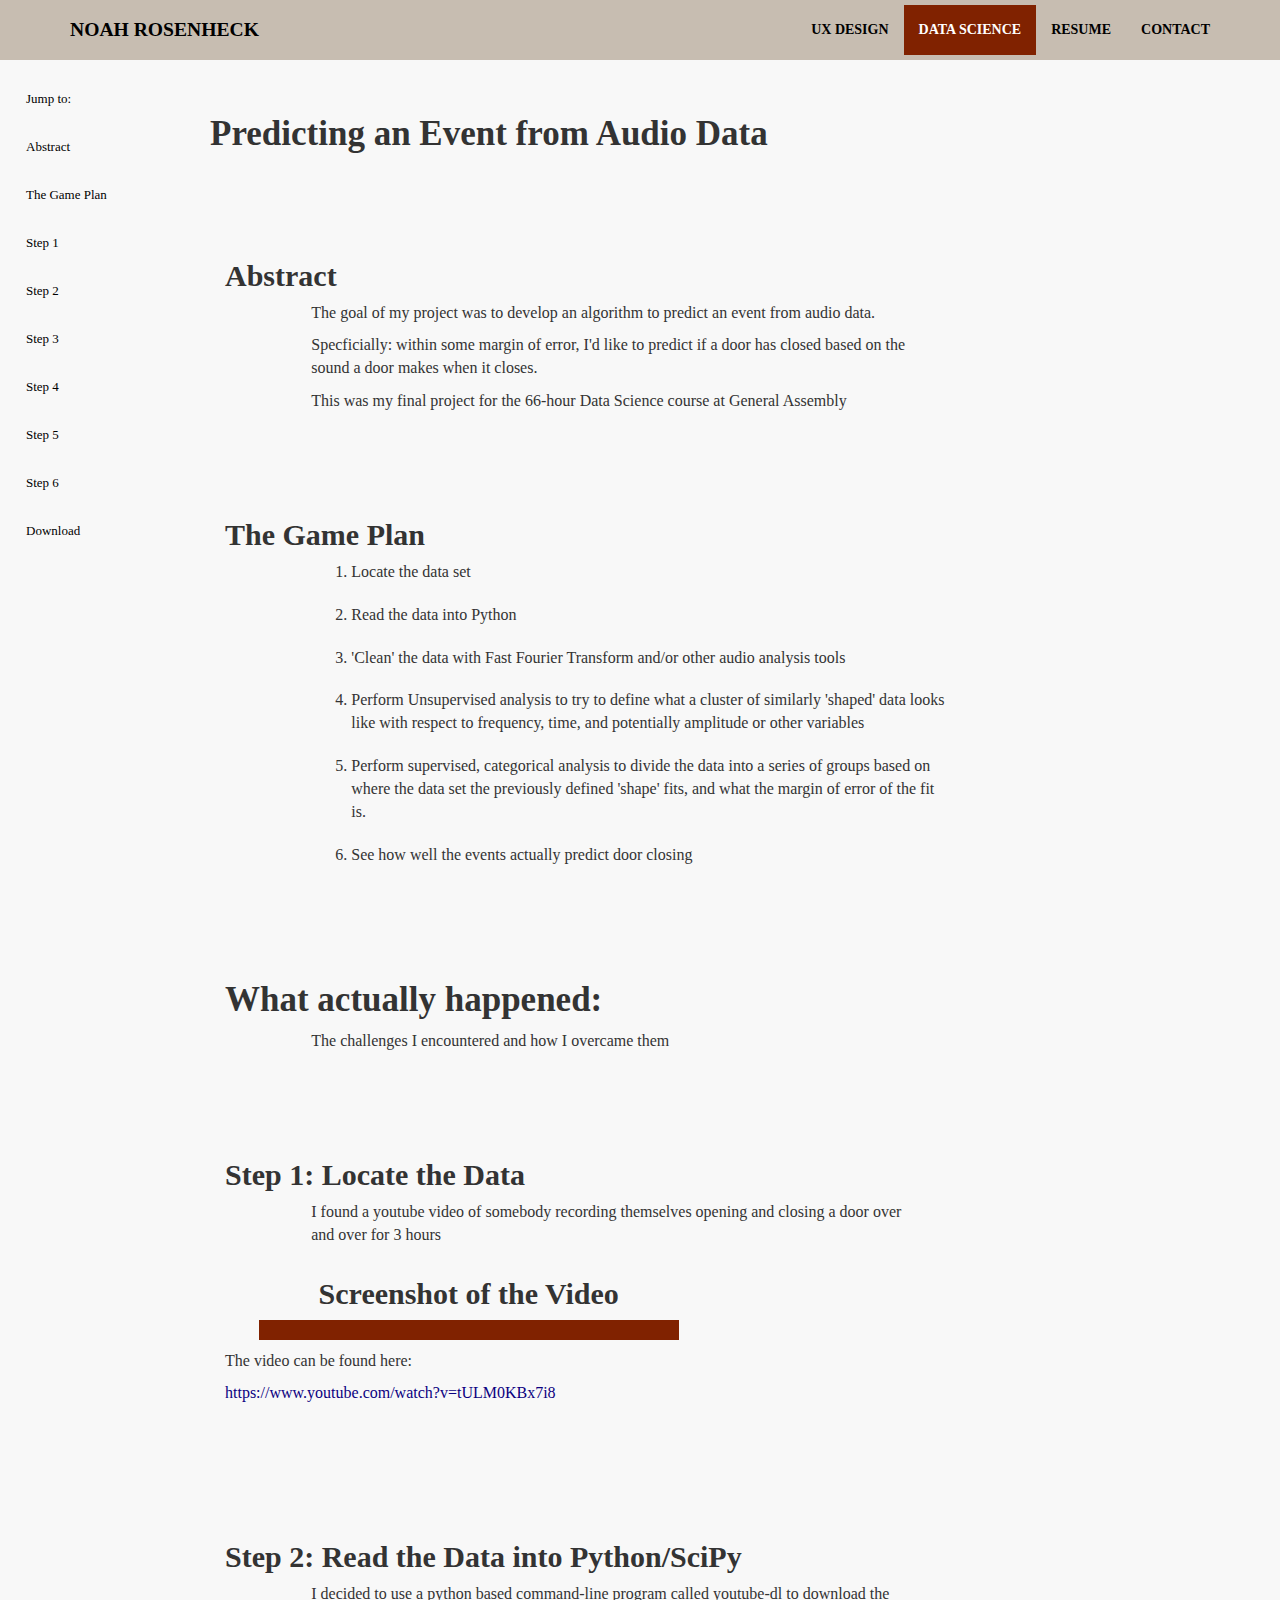
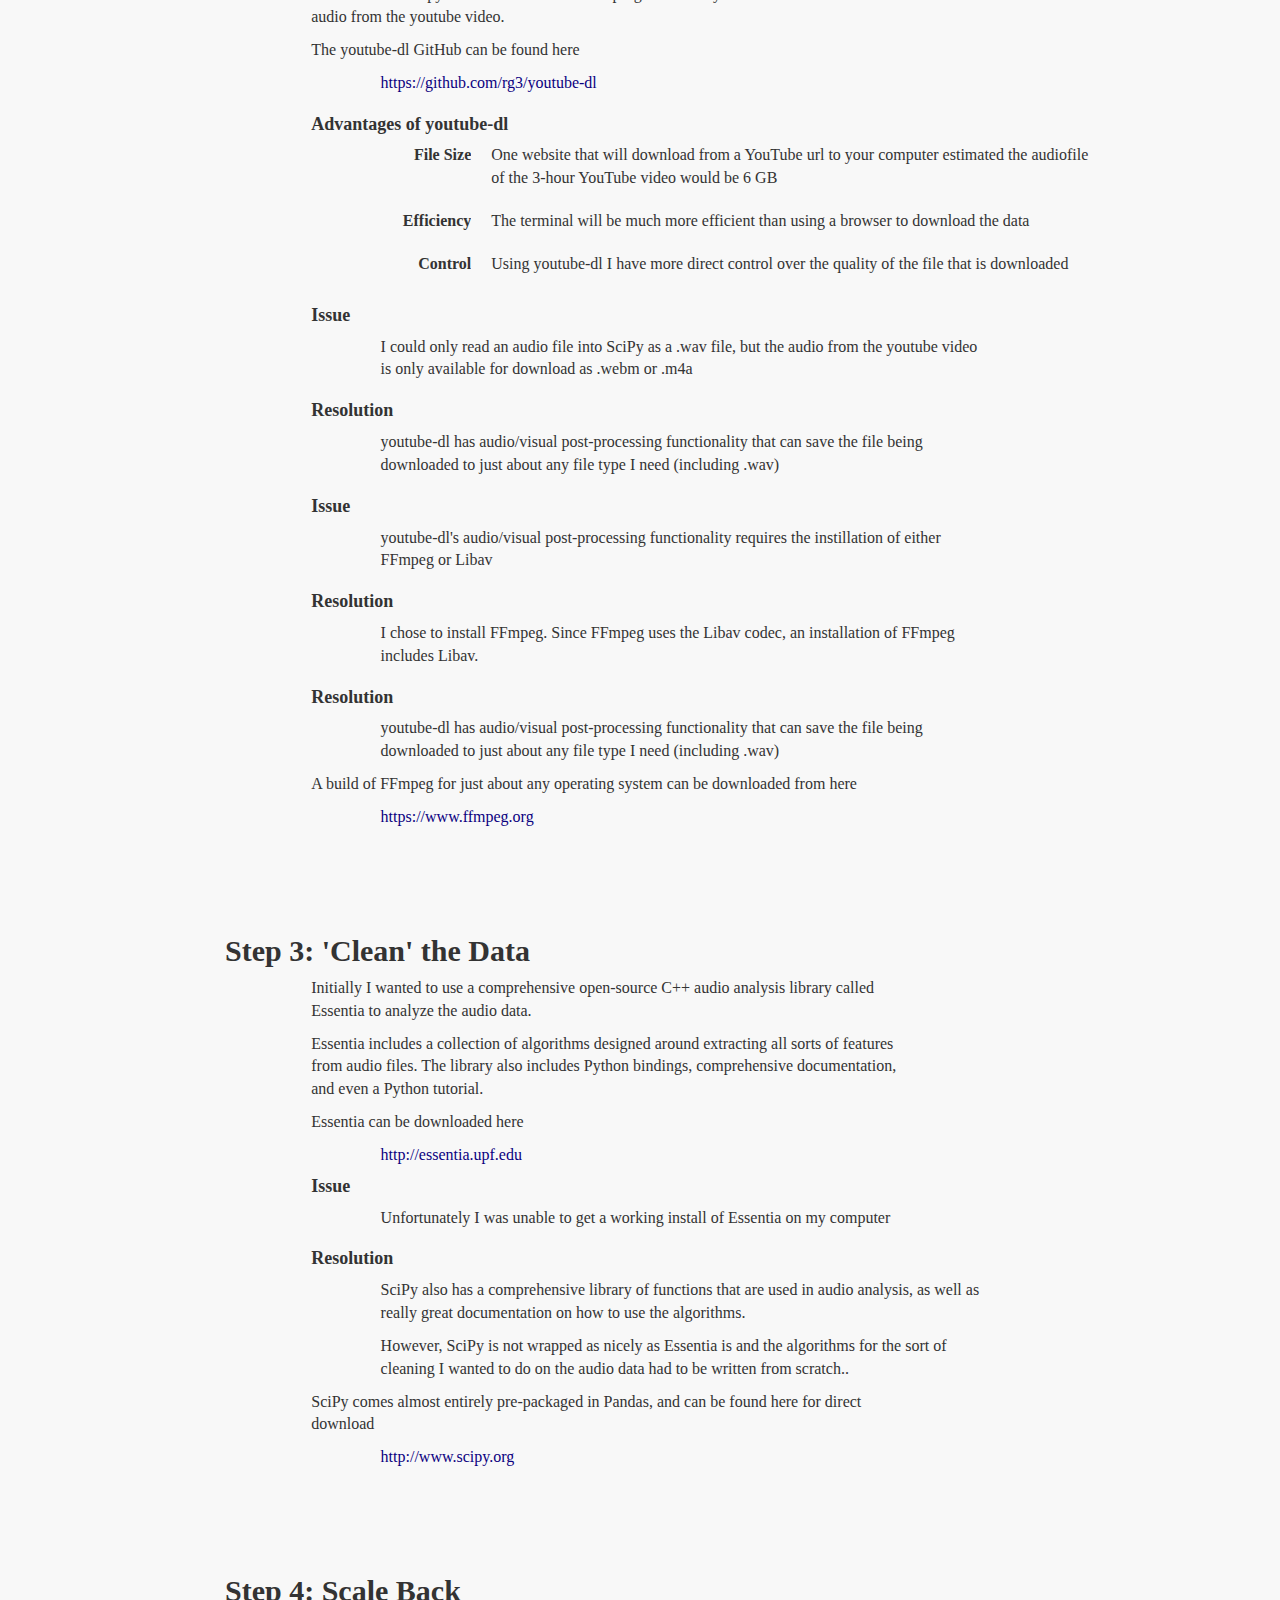
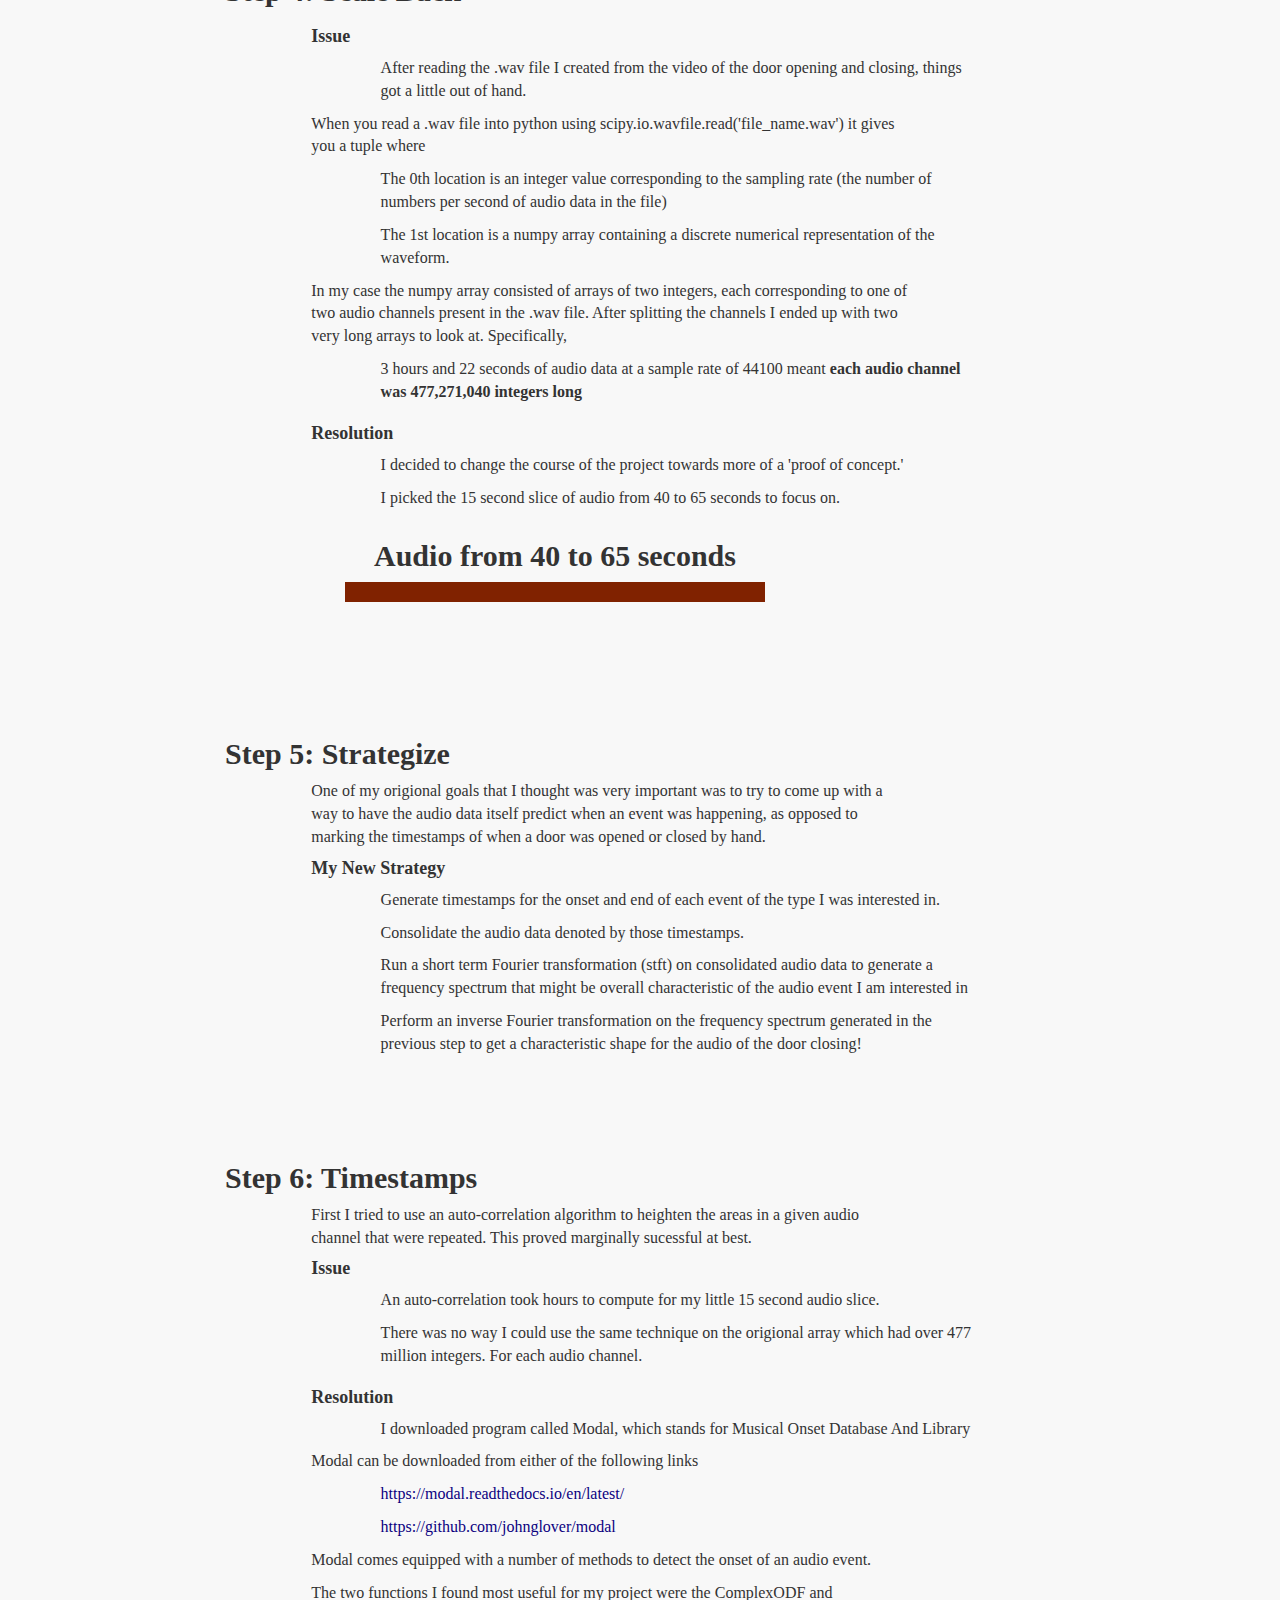
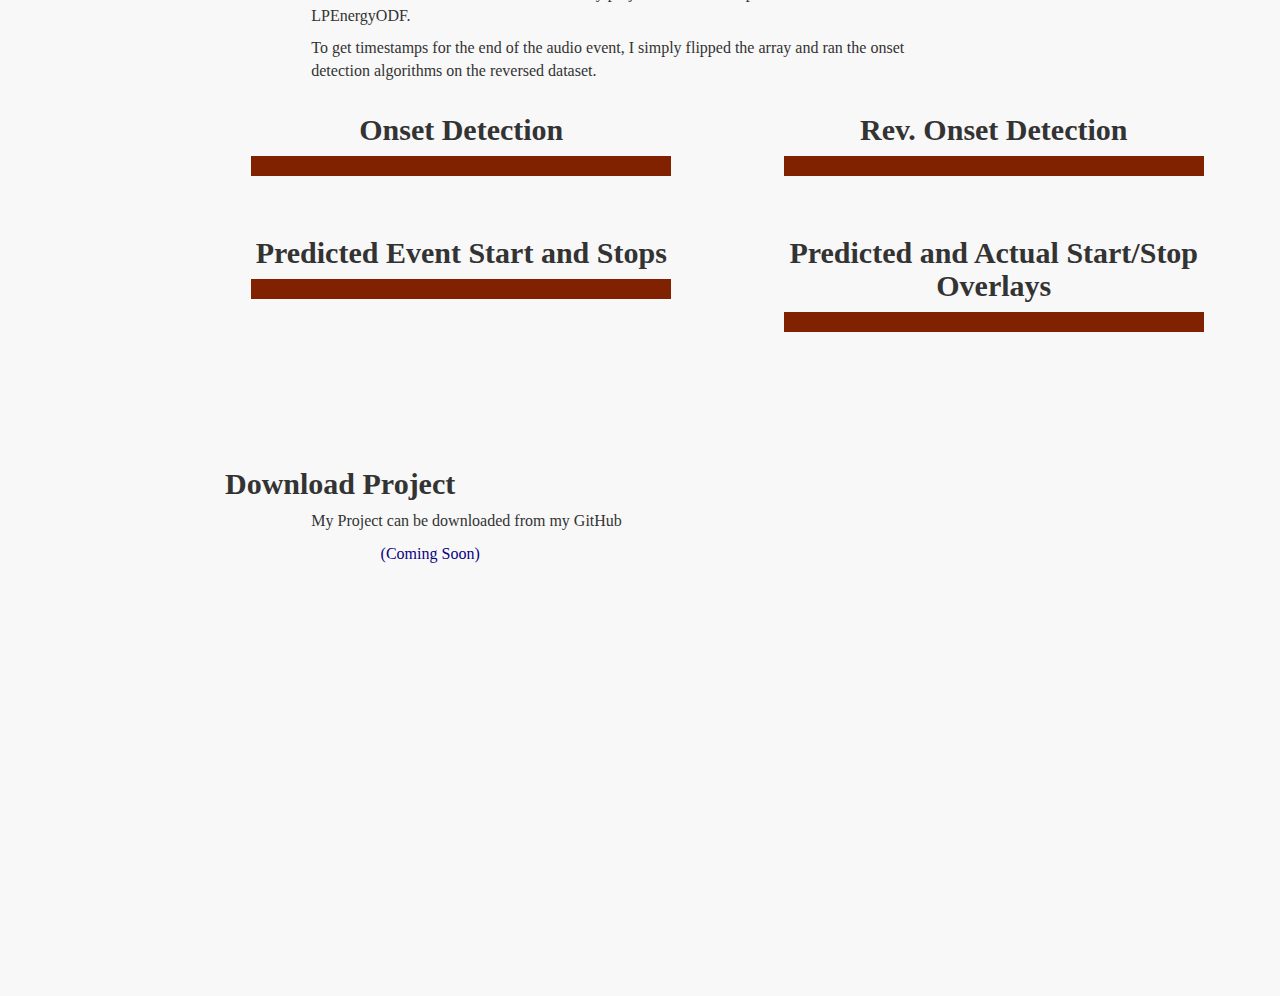
==== commit 08f6edb2: "Add files via upload" ====
--- a/pages/data-science.html
+++ b/pages/data-science.html
@@ -65,6 +65,10 @@
       <div id="sidebar-wrapper">
         <nav class="sidebar-nav">
           <ul id="sidebar" class="nav page-scroll">
+            
+            <li class="sidebar-brand">
+              <a>Jump to:</a>
+            </li>
             
             <!-- <li class="sidebar-brand">
               <a href="#page-top">My Work</a>
